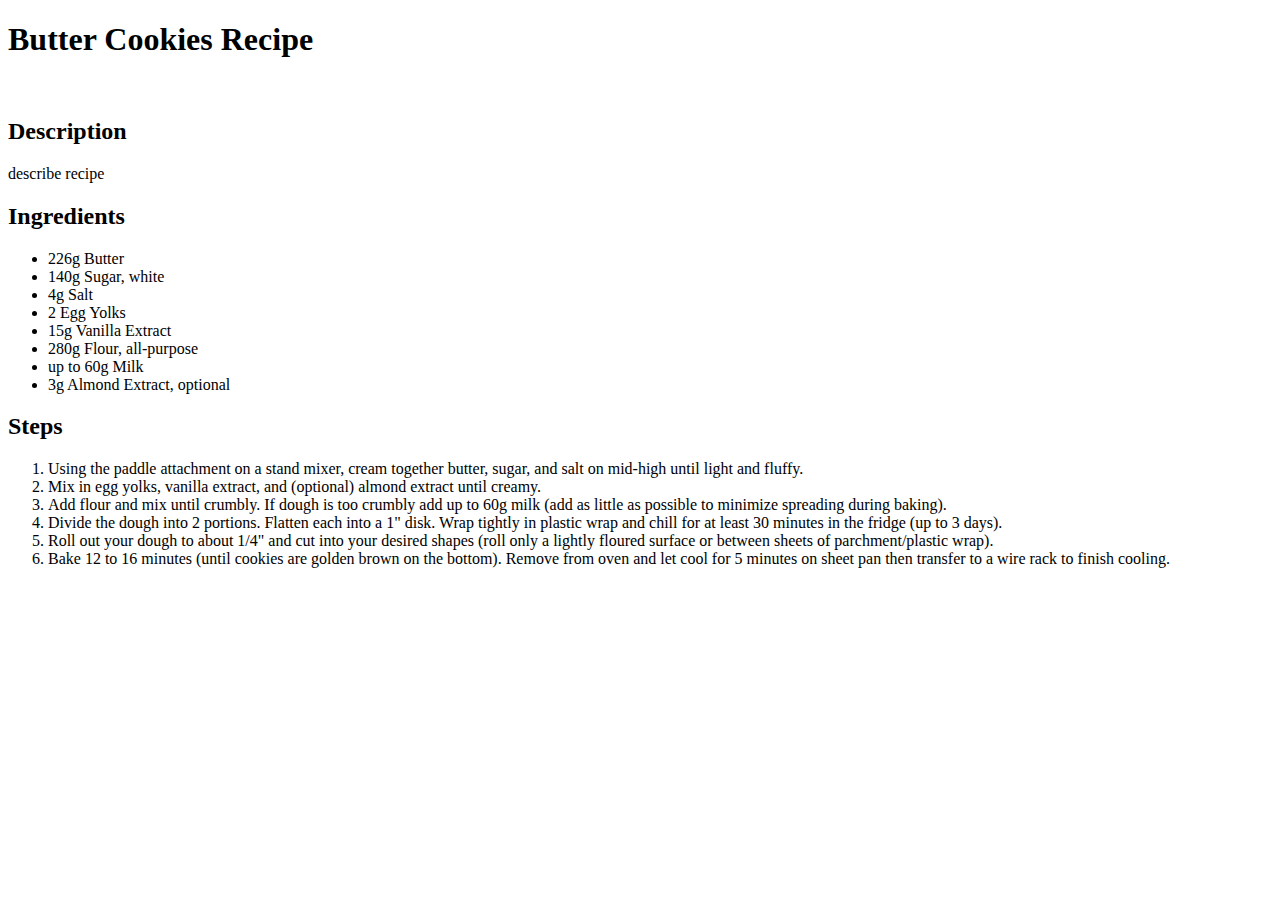
==== recipes/butter-cookies.html @ a0b2d09b "Create butter cookie recipe" ====
<!DOCTYPE html>
<html lang="en">

<head>
    <meta charset="UTF-8">
    <meta name="viewport" content="width=device-width, initial-scale=1.0">
    <title>Butter Cookies Recipe</title>
</head>

<body>
    <h1>Butter Cookies Recipe</h1>
    <img src="" alt="">
    <h2>Description</h2>
    <p>describe recipe</p>
    <h2>Ingredients</h2>
    <ul>
        <li>226g Butter</li>
        <li>140g Sugar, white</li>
        <li>4g Salt</li>
        <li>2 Egg Yolks</li>
        <li>15g Vanilla Extract</li>
        <li>280g Flour, all-purpose</li>
        <li>up to 60g Milk</li>
        <li>3g Almond Extract, optional</li>

    </ul>
    <h2>Steps</h2>
    <ol>
        <li>Using the paddle attachment on a stand mixer, cream together butter, sugar, and salt on mid-high until light
            and
            fluffy.</li>
        <li>Mix in egg yolks, vanilla extract, and (optional) almond extract until creamy.
        <li>Add flour and mix until crumbly. If dough is too crumbly add up to 60g milk (add as little as possible to
            minimize spreading during baking).</li>
        <li>Divide the dough into 2 portions. Flatten each into a 1" disk. Wrap tightly in plastic wrap and chill for at
            least 30 minutes in the fridge (up to 3 days).</li>
        <li>Roll out your dough to about 1/4" and cut into your desired shapes (roll only a lightly floured surface or
            between sheets of parchment/plastic wrap).</li>
        <li>Bake 12 to 16 minutes (until cookies are golden brown on the bottom). Remove from oven and let cool for 5
            minutes on sheet pan then transfer to a wire rack to finish cooling.</li>
    </ol>

</body>

</html>
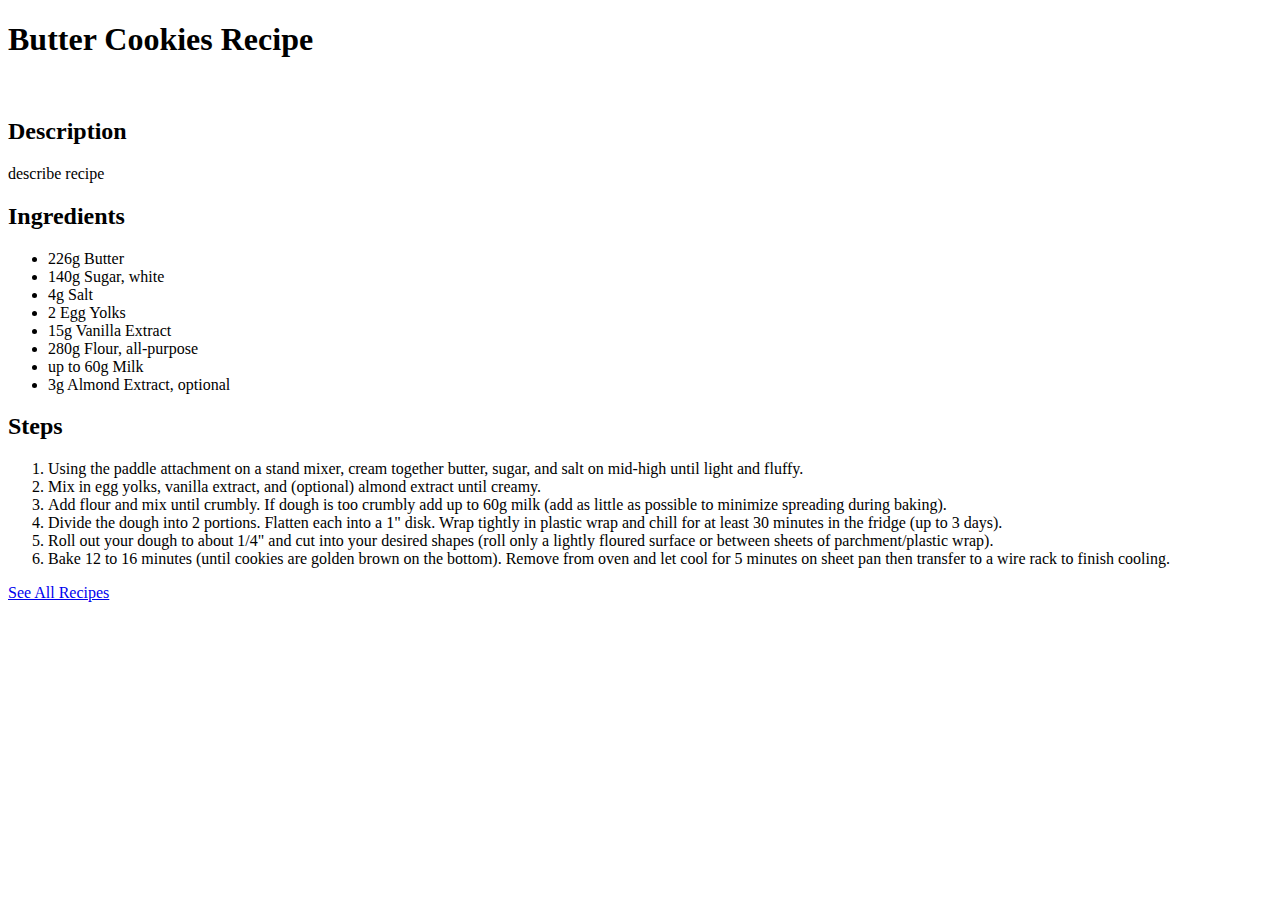
==== commit 1f8ca002: "Fix links & add link to home to all pages" ====
--- a/recipes/butter-cookies.html
+++ b/recipes/butter-cookies.html
@@ -40,6 +40,8 @@
             minutes on sheet pan then transfer to a wire rack to finish cooling.</li>
     </ol>
 
+    <a href="recipes/index.html">See All Recipes</a>
+
 </body>
 
 </html>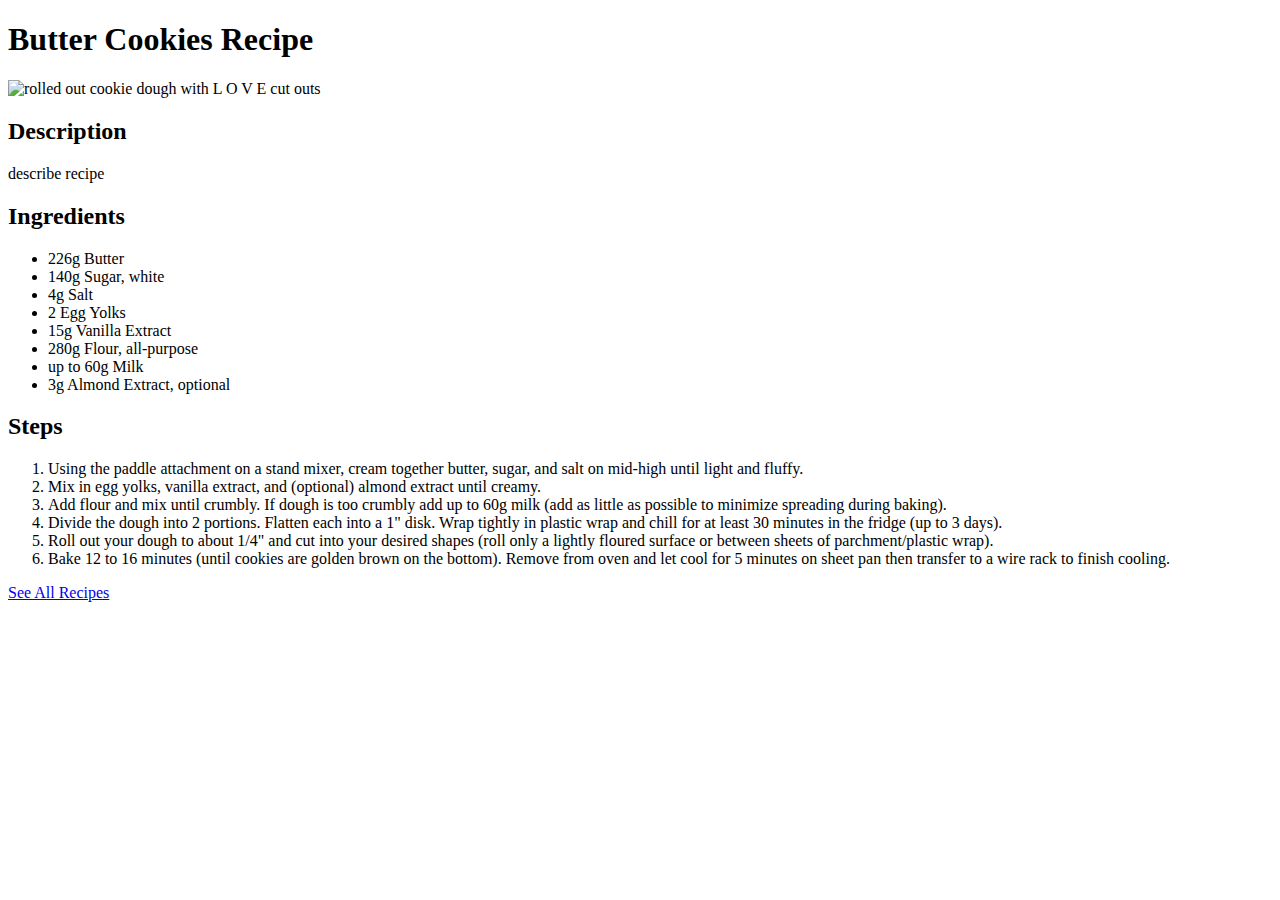
==== commit c5986977: "Create styles.css & Add images to recipes" ====
--- a/recipes/butter-cookies.html
+++ b/recipes/butter-cookies.html
@@ -9,7 +9,8 @@
 
 <body>
     <h1>Butter Cookies Recipe</h1>
-    <img src="" alt="">
+    <img src="https://plus.unsplash.com/premium_photo-1673816936949-5cb8632638b2?q=80&w=1031&auto=format&fit=crop&ixlib=rb-4.0.3&ixid=M3wxMjA3fDB8MHxwaG90by1wYWdlfHx8fGVufDB8fHx8fA%3D%3D"
+        alt="rolled out cookie dough with L O V E cut outs">
     <h2>Description</h2>
     <p>describe recipe</p>
     <h2>Ingredients</h2>
@@ -40,7 +41,7 @@
             minutes on sheet pan then transfer to a wire rack to finish cooling.</li>
     </ol>
 
-    <a href="recipes/index.html">See All Recipes</a>
+    <a href="../index.html">See All Recipes</a>
 
 </body>
 
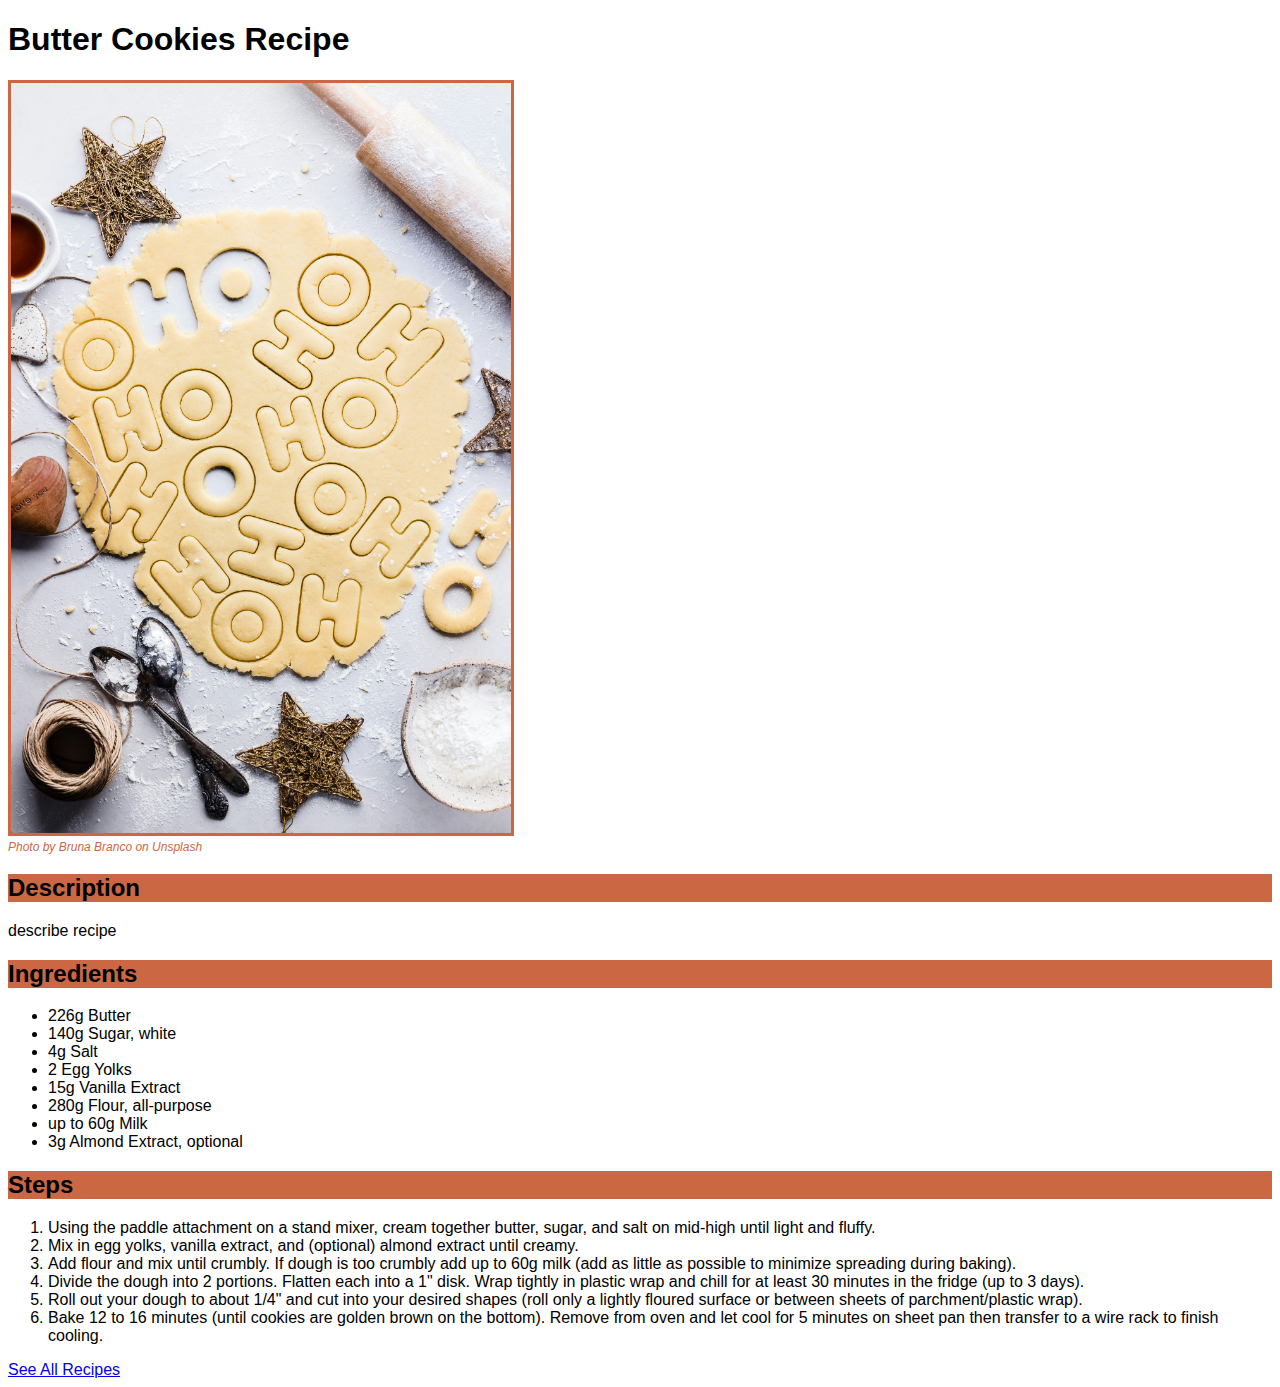
==== commit 96a2eb95: "Add styling to recipes" ====
--- a/recipes/butter-cookies.html
+++ b/recipes/butter-cookies.html
@@ -4,13 +4,19 @@
 <head>
     <meta charset="UTF-8">
     <meta name="viewport" content="width=device-width, initial-scale=1.0">
+    <link rel="stylesheet" type="text/css" href="../styles.css" />
     <title>Butter Cookies Recipe</title>
 </head>
 
 <body>
     <h1>Butter Cookies Recipe</h1>
-    <img src="https://plus.unsplash.com/premium_photo-1673816936949-5cb8632638b2?q=80&w=1031&auto=format&fit=crop&ixlib=rb-4.0.3&ixid=M3wxMjA3fDB8MHxwaG90by1wYWdlfHx8fGVufDB8fHx8fA%3D%3D"
-        alt="rolled out cookie dough with L O V E cut outs">
+    <img class="recipe-image" src="img/bruna-branco-yOyDmNGW-KA-unsplash.jpg" alt="HO HO HO cookie dough cutouts">
+    <p class="credit">Photo by <a
+            href="https://unsplash.com/@brunabranco?utm_content=creditCopyText&utm_medium=referral&utm_source=unsplash">Bruna
+            Branco</a> on <a
+            href="https://unsplash.com/photos/dough-on-white-surface-yOyDmNGW-KA?utm_content=creditCopyText&utm_medium=referral&utm_source=unsplash">Unsplash</a>
+    </p>
+    </p>
     <h2>Description</h2>
     <p>describe recipe</p>
     <h2>Ingredients</h2>
--- a/styles.css
+++ b/styles.css
@@ -0,0 +1,39 @@
+* {
+    font-family: 'Segoe UI', Tahoma, Geneva, Verdana, sans-serif;
+}
+
+h1,
+h2,
+h3,
+h4,
+h5,
+h6 {
+    font-family: Impact, Haettenschweiler, 'Arial Narrow Bold', sans-serif;
+}
+
+.recipe-image {
+    width: 500px;
+    border: 3px solid #cb6843;
+}
+
+.credit {
+    font-style: italic;
+    font-size: 0.75em;
+    color: #cb6843;
+    margin-top: 0;
+}
+
+.credit a {
+    color: #cb6843;
+    text-decoration: none;
+}
+
+.credit a:hover {
+    text-decoration: underline;
+}
+
+h2 {
+    background-color: #cb6843;
+}
+
+/* colors I like: terracotta #cb6843  grape #8332ac  rose red #ca1551  screaming green #87ff65 */